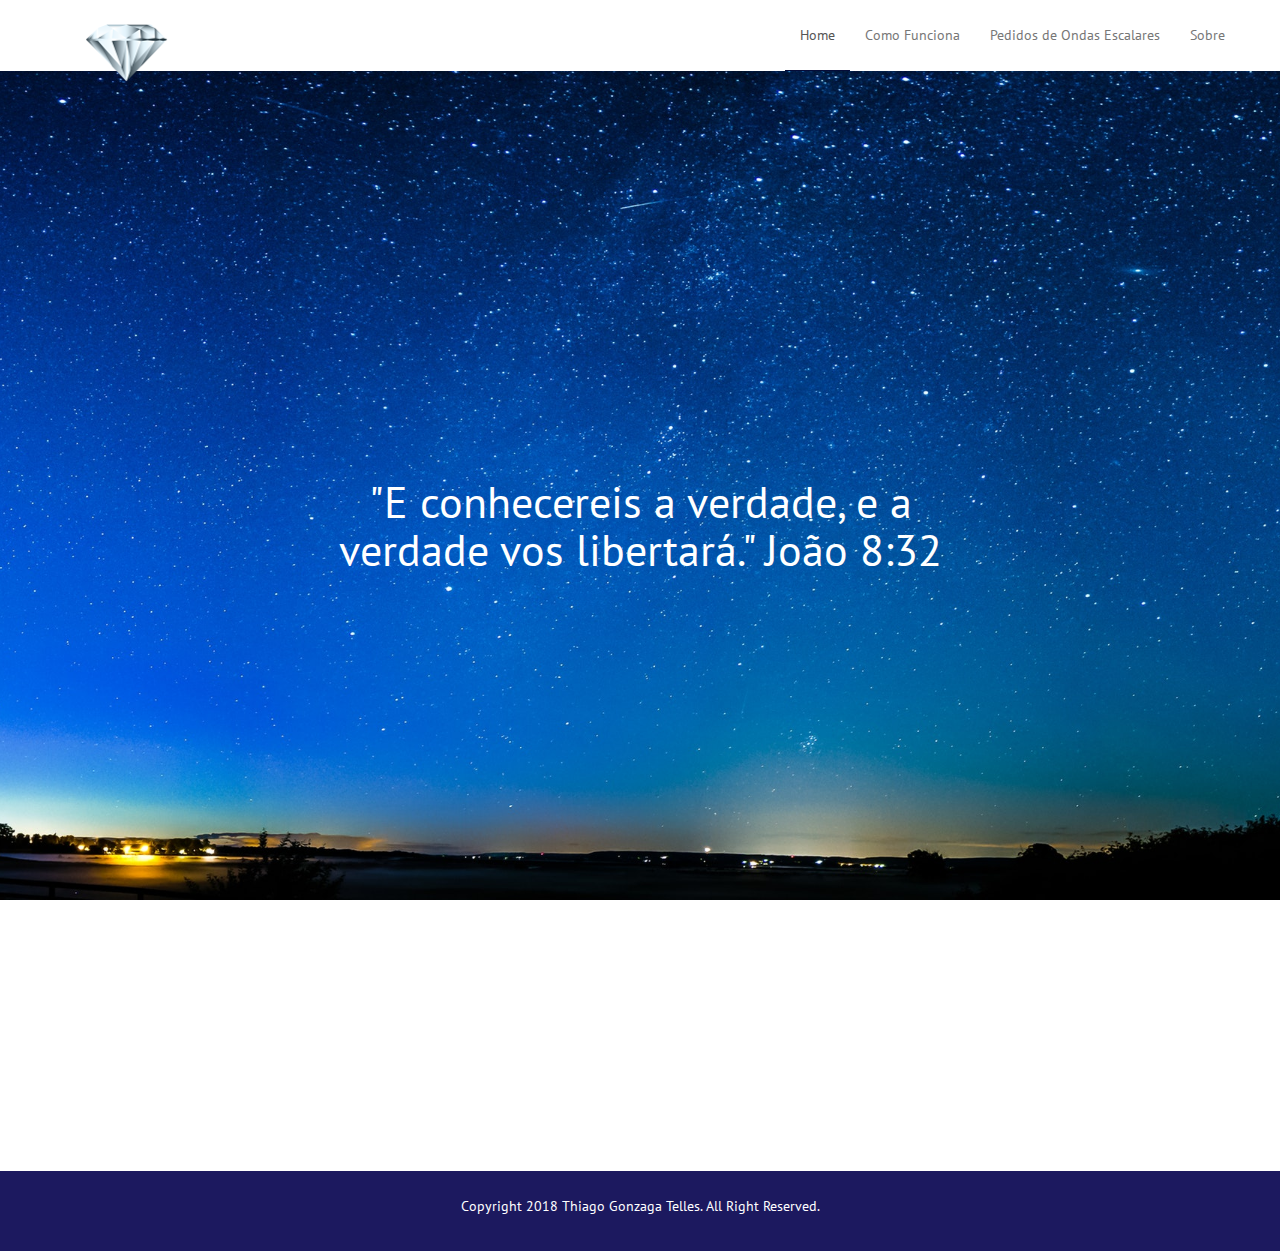
==== ComoFunciona.html @ bf932cc9 "11" ====
<!DOCTYPE html>
<html lang="pt-br">
    <head>
        <meta charset="utf-8">
        <meta http-equiv="X-UA-Compatible" content="IE=edge">
        <meta name="viewport" content="width=device-width, initial-scale=1">
        <meta name="description" content="">
        <meta name="author" content="Thiago Telles">
        <link rel="icon" href="img/favicon.png">
        <title>Astrea Ressonância Harmônica</title>
        <link href='//fonts.googleapis.com/css?family=PT+Sans' rel='stylesheet' type='text/css'>
        <!--CSS Files -->
        <link href="css/font-awesome.min.css" rel="stylesheet">
        <link href="css/bootstrap.min.css" rel="stylesheet">
        <link href="css/animate.css" rel="stylesheet">
        <link href="css/main.css" rel="stylesheet">
    </head>
    <body>
        <!--Header Start-->
        <header id="header">
            <!--Navbar Start -->
            <div id="nav-stick" class="navbar-wrapper">
                <div class="container">
                    <nav class="navbar navbar-default navbar-static-top">
                        <div class="container">
                            <div class="navbar-header ">
                                <button type="button" class="navbar-toggle collapsed" data-toggle="collapse" data-target="#navbar" aria-expanded="false" aria-controls="navbar">
                                <span class="sr-only">Toggle navigation</span>
                                <span class="icon-bar"></span>
                                <span class="icon-bar"></span>
                                <span class="icon-bar"></span>
                                </button>
                                <a class="navbar-brand logo logo-padding" href="index.html"><img src="img/logo.png" alt="Telles"></a>
                            </div>
                            <div id="navbar" class="navbar-collapse collapse">
                                <ul class="nav navbar-nav navbar-right">
                                    <li class="active"><a href="index.html">Home</a></li>
                                    <li><a href="ComoFunciona.html">Como Funciona</a></li>
                                    <li><a href="Pedido.html">Pedidos de Ondas Escalares</a></li>
                                    <li><a href="Sobre.html">Sobre</a></li>
                                </ul>
                            </div>
                        </div>
                    </nav>
                </div>
            </div>
            <!--Navbar End-->
        </header>
        <!--Header End-->
        <!--Banner Start-->
        <div class="banner m-bot-100">
            <div class="banner-text">
                <h1>"E conhecereis a verdade, e a verdade vos libertará." João 8:32</h1>
            </div>
            <div class="arrow-up"></div>
        </div>
        <!--Banner End-->
        <main id="main">
            <!--Featured Section start-->
            <div class="container-fluid m-bot-100 featured-section">
                <div class="row">
                    <div class="featured">
                

                
                    </div>
                </div>
            </div>
           
        </main>    
        <!-- Footer Start-->
        <footer id="footer">
            <div class="container">
                <div class="row">
                    <p class="credit text-center">Copyright 2018 Thiago Gonzaga Telles. All Right Reserved.</p>
                </div>
            </div>
        </footer>
        <!-- Footer End-->
        <!-- Scripts -->
        <script src="js/jquery.min.js"></script>
        <script src="js/bootstrap.min.js"></script>
        <script src="js/wow.min.js"></script>
        <script src="js/main.js"></script>
    </body>
</html>
---- css/main.css ----
/* ESTILOS GLOBAIS */
* {
  outline: none; 
  }

.navbar-brand, ul.nav li {
  transition: 0.4s; 
}
body {
  font-family: "PT Sans", sans-serif; 
}
  body p {
    color: #9b9b9b; 
}
h1 {
  font-size: 44px; 
}
a:hover {
  text-decoration: none; 
}
/* Header */
li.active, nav li:hover {
  border-bottom: 1px solid #050c38;
  transition: 0s; 
}
.navbar-default .navbar-nav > .active > a, .navbar-default .navbar-nav > .active > a:focus, .navbar-default .navbar-nav > .active > a:hover {
  background-color: transparent; 
}
ul.nav li {
  padding: 10px 0; 
  }
.arrow-up {
  width: 0;
  height: 0;
  border-left: 30px solid transparent;
  border-right: 30px solid transparent;
  border-bottom: 30px solid #fff;
  margin: 0 auto;
  position: absolute;
  bottom: 0;
  left: 0;
  right: 0;
  text-align: center;
  display: block; 
}
.banner {
  position: relative;
  background-image: url("../img/banner.jpg");
  background-size: cover;
  background-attachment: fixed;
  background-repeat: no-repeat;
  background-position: 50% 50%;
  height: 100vh; 
}
  .banner-text {
    text-align: center;
    color: #fff;
    position: absolute;
    top: 50%;
    left: 50%;
    transform: translate(-50%, -50%); 
}
.navbar-default {
  background: #fff;
  margin-bottom: 0;
  border: none; 
}
.sticky {
  position: fixed;
  width: 100%;
  transition: 0.4s; 
}
#nav-stick {
  background: #fff;
  width: 100%;
  z-index: 99; 
}
.zero-padding {
  padding: 0 !important; 
}
.logo-padding {
  padding-top: 24px; 
}
.m-bot-100 {
  margin-bottom: 100px; 
}
/* Featured Block */
.featured-item:before {
  content: '';
  position: absolute;
  height: 80%;
  width: 1px;
  background: #f41434;
  left: 0; 
}
.featured-img img {
  position: relative;
  width: 100%;
  left: 50%;
}
/* Input Styles */
.form {
  width: 100%;
  padding: 10px;
  background: transparent;
  border: 1px solid #e1e1e1;
  margin-bottom: 12px;
  color: #727272 !important;
  font-size: 13px;
  -webkit-transition: all 0.4s;
  -moz-transition: all 0.4s;
  transition: all 0.4s; 
}
.textarea {
  height: 200px;
  max-height: 200px;
  max-width: 100%; 
}
.form-btn {
  display: block;
  padding: 10px 30px;
  color: #fff;
  background: #BA0000;
  border: none;
  border-radius: 40px;
  outline: none;
  -webkit-transition: all 0.3s;
  -moz-transition: all 0.3s;
  transition: all 0.3s;
  margin: auto; 
}
  .form-btn:active {
    opacity: 0.9; 
}
center {
  margin-top: 330px; 
}
input {
  position: relative;
  z-index: 9999; 
}
.icones-sociais{
    text-align: center;
}
.icones-sociais li {
    display: inline-block;
}
.icones-sociais img{
    width: 64px;
    height: 64px;
    display: block;
}
/*Footer */
footer#footer {
  background: #1c195f;
  padding: 25px 0; 
}
  footer#footer p {
    color: #fff; 
}
/* RESPONSIVE CSS */
@media (min-width: 991px) {
  .featured-list {
    width: 65%; } }

@media (max-width: 767px) {
  .logo-padding {
    padding-top: 15px !important; }
  li.active, nav li:hover {
    border-bottom: 1px solid #fff;
    transition: 0s !important;
    background: #050c38;
    border-radius: 4px;
    color: #fff; }
  ul.nav a:hover, .nav .active a {
    color: #fff !important; }
  ul.nav li {
    padding: 0; } }

@media (max-width: 1300px) {
  .featured-list {
    padding: 20px 0 0; } }

@media (max-width: 991px) {
  .featured-img {
    margin-bottom: 100px; }
    .featured-img img {
      position: static;
      width: 100%; }
      .featured-img img:before {
        left: 70px;
        z-index: -1; }
  .featured-list {
    margin-top: 40px;
    margin-left: 13px;
    padding: 0; }
  .banner .banner-text {
    width: 90%; }
  .desc {
    overflow: hidden; }
  .icon {
    position: static;
    float: left;
    margin-right: 30px; }
  .featured:before {
    position: static; }
  .featured-item:before {
    left: 70px;
    z-index: -1;
    top: 10px; 
  } 
}
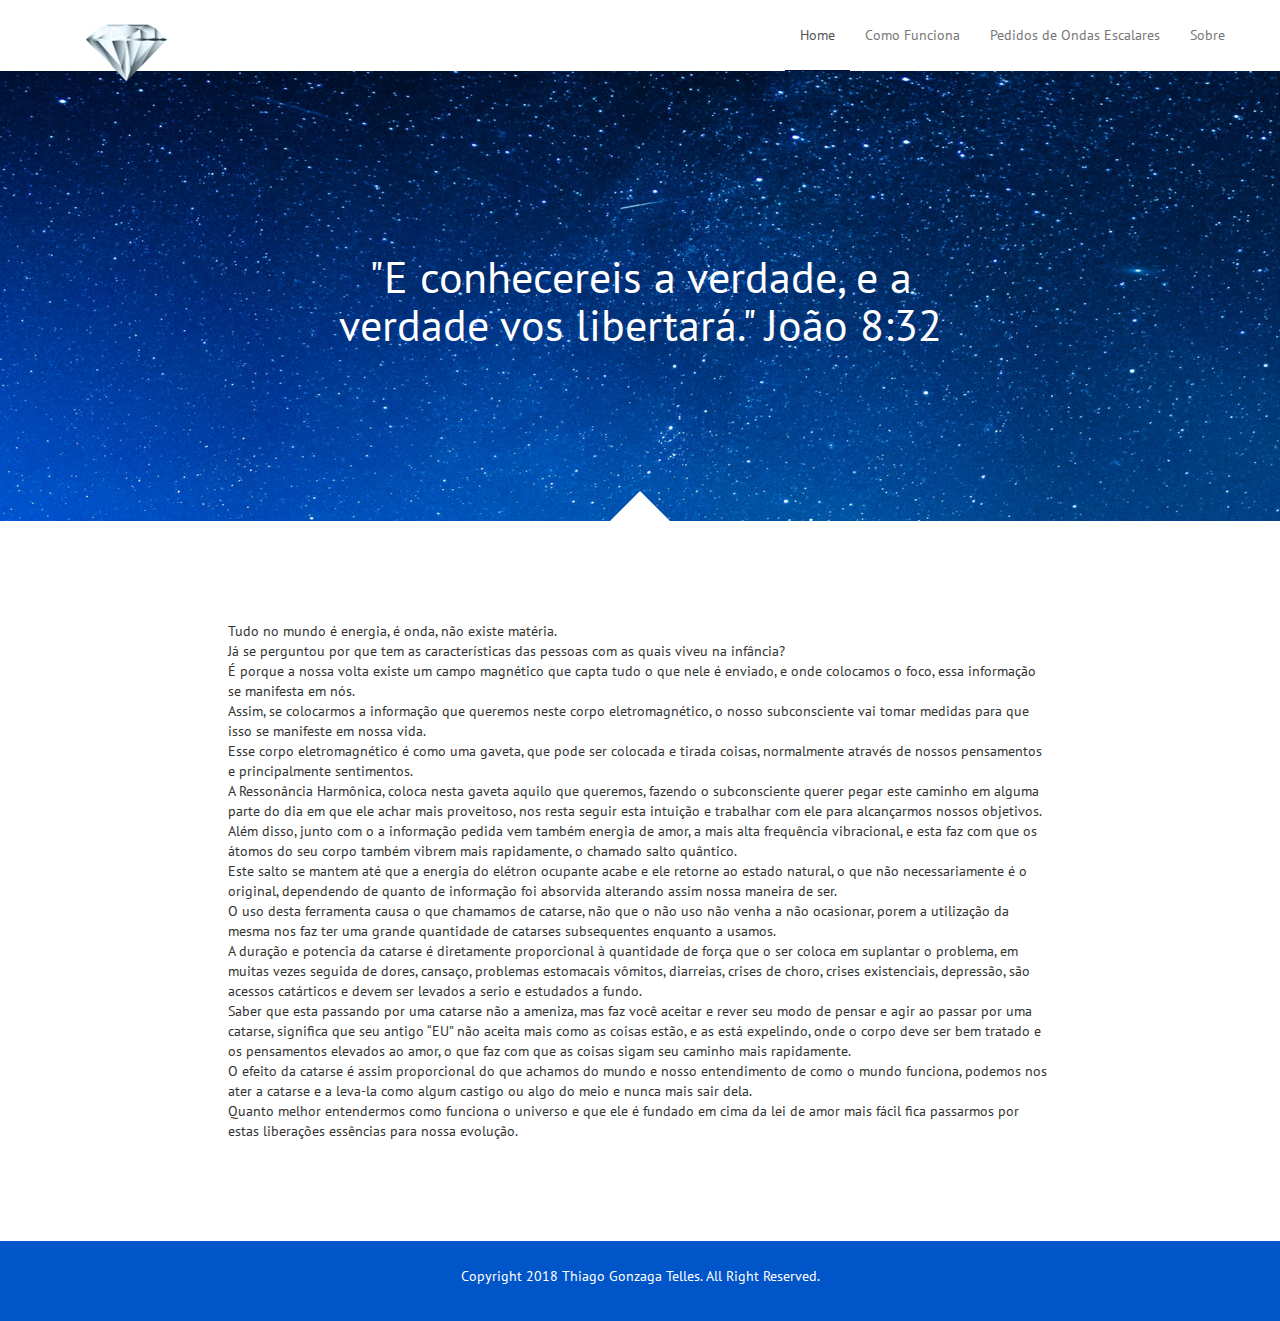
==== commit 4332bbd2: "ds" ====
--- a/ComoFunciona.html
+++ b/ComoFunciona.html
@@ -60,9 +60,38 @@
             <div class="container-fluid m-bot-100 featured-section">
                 <div class="row">
                     <div class="featured">
-                
+                         <div class="col-md-2">
+                        </div> 
+                        <div class="col-md-8">       
+                            Tudo no mundo é energia, é onda, não existe matéria.
+                            <br>
+                            Já se perguntou por que tem as características das pessoas com as quais viveu na infância?
+                            <br>                        
+                            É porque a nossa volta existe um campo magnético que capta tudo o que nele é enviado, e onde colocamos o foco, essa informação se manifesta em nós.
+                            <br>
+                            Assim, se colocarmos a informação que queremos neste corpo eletromagnético, o nosso subconsciente vai tomar medidas para que isso se manifeste em nossa vida.
+                            <br>
+                            Esse corpo eletromagnético é como uma gaveta, que pode ser colocada e tirada coisas, normalmente através de nossos pensamentos e principalmente sentimentos.
+                            <br>
+                            A Ressonância Harmônica, coloca nesta gaveta aquilo que queremos, fazendo o subconsciente querer pegar este caminho em alguma parte do dia em que ele achar mais proveitoso, nos resta seguir esta intuição e trabalhar com ele para alcançarmos nossos objetivos.
+                            <br>
+                            Além disso, junto com o a informação pedida vem também energia de amor, a mais alta frequência vibracional, e esta faz com que os átomos do seu corpo também vibrem mais rapidamente, o chamado salto quântico.
+                            <br>
+                            Este salto se mantem até que a energia do elétron ocupante acabe e ele retorne ao estado natural, o que não necessariamente é o original, dependendo de quanto de informação foi absorvida alterando assim nossa maneira de ser.
+                            <br>
+                            O uso desta ferramenta causa o que chamamos de catarse, não que o não uso não venha a não ocasionar, porem a utilização da mesma nos faz ter uma grande quantidade de catarses subsequentes enquanto a usamos.
+                            <br>    
+                            A duração e potencia da catarse é diretamente proporcional à quantidade de força que o ser coloca em suplantar o problema, em muitas vezes seguida de dores, cansaço, problemas estomacais vômitos, diarreias, crises de choro, crises existenciais, depressão, são acessos catárticos e devem ser levados a serio e estudados a fundo.
+                            <br>
+                            Saber que esta passando por uma catarse não a ameniza, mas faz você aceitar e rever seu modo de pensar e agir ao passar por uma catarse, significa que seu antigo “EU” não aceita mais como as coisas estão, e as está expelindo, onde o corpo deve ser bem tratado e os pensamentos elevados ao amor, o que faz com que as coisas sigam seu caminho mais rapidamente.
+                            <br>
+                            O efeito da catarse é assim proporcional do que achamos do mundo e nosso entendimento de como o mundo funciona, podemos nos ater a catarse e a leva-la como algum castigo ou algo do meio e nunca mais sair dela.
+                            <br>
+                            Quanto melhor entendermos como funciona o universo e que ele é fundado em cima da lei de amor mais fácil fica passarmos por estas liberações essências para nossa evolução.
 
-                
+                        </div>
+                        <div class="col-md-2">
+                        </div>                
                     </div>
                 </div>
             </div>
--- a/css/main.css
+++ b/css/main.css
@@ -50,7 +50,7 @@
   background-attachment: fixed;
   background-repeat: no-repeat;
   background-position: 50% 50%;
-  height: 100vh; 
+  height: 50vh; 
 }
   .banner-text {
     text-align: center;
@@ -152,7 +152,7 @@
 }
 /*Footer */
 footer#footer {
-  background: #1c195f;
+  background: #0055c9;
   padding: 25px 0; 
 }
   footer#footer p {
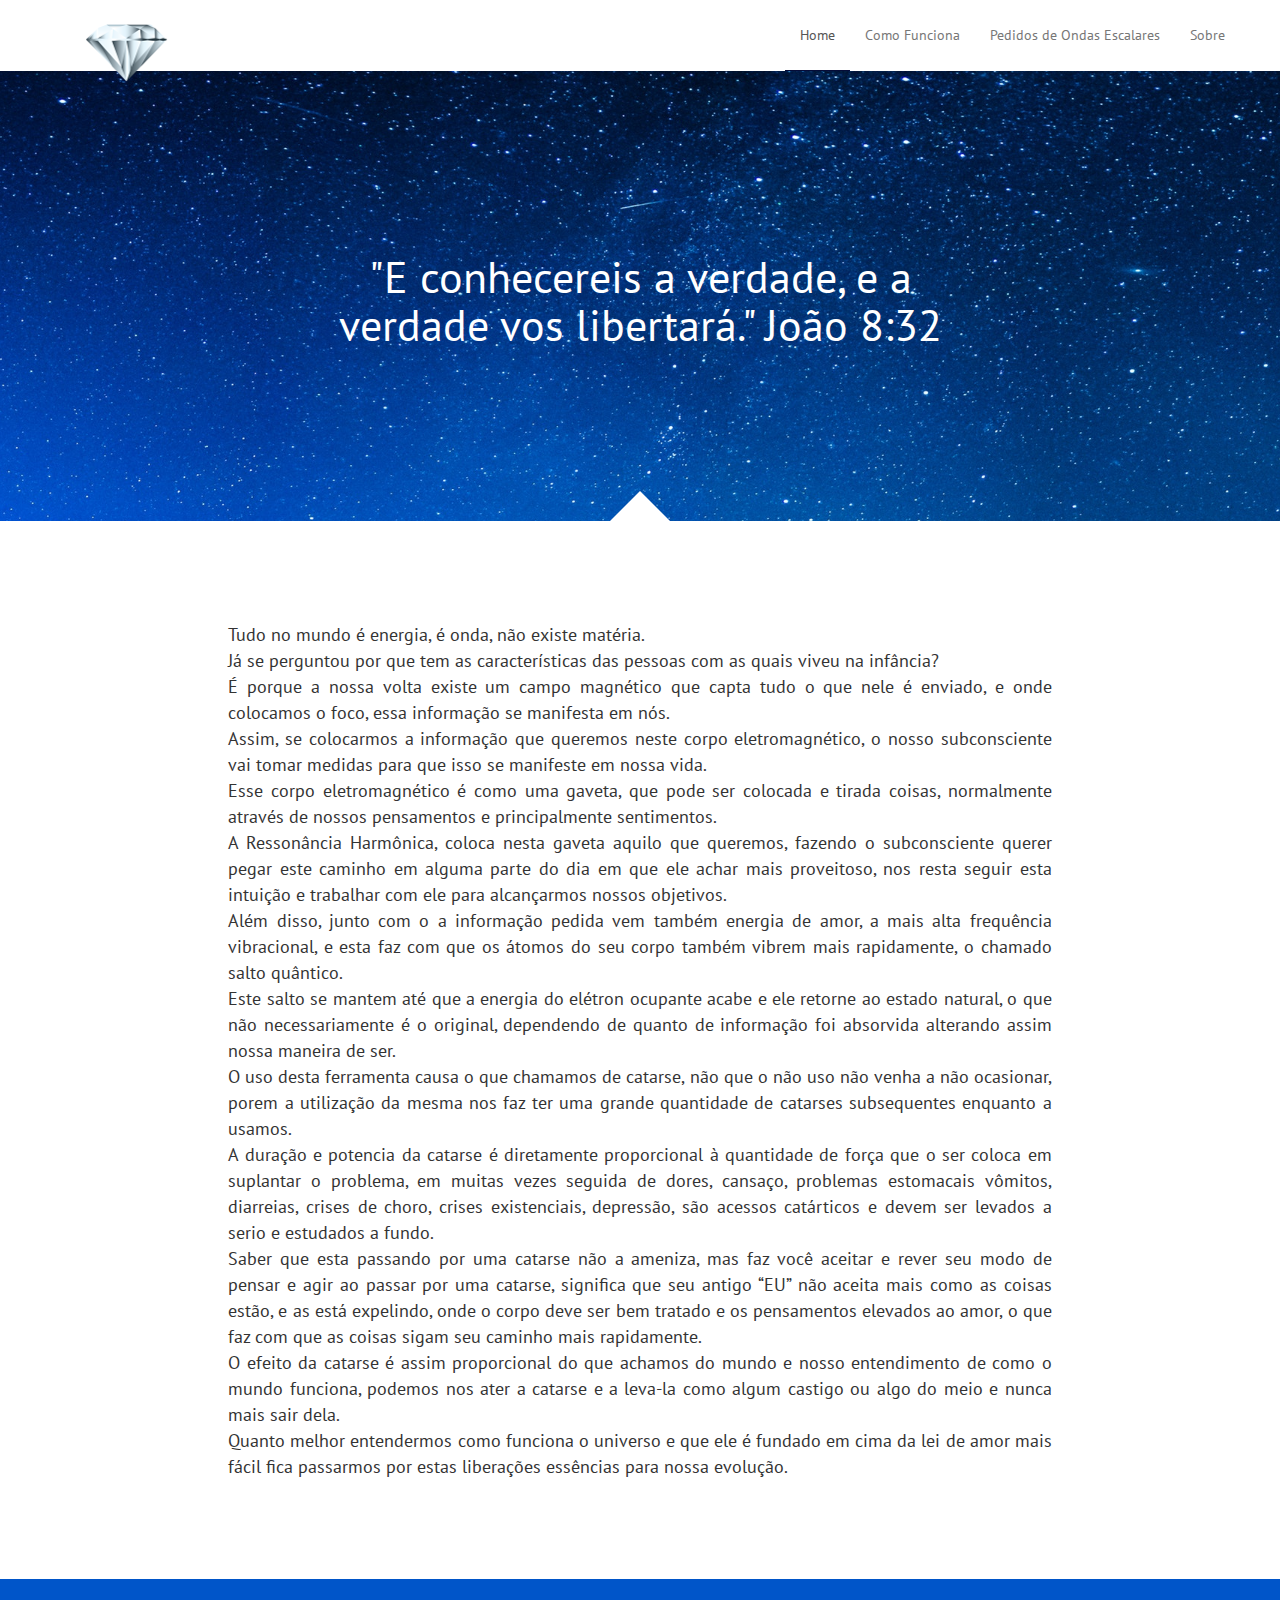
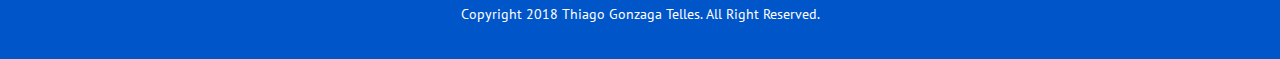
==== commit d9cf8922: "Update ComoFunciona.html" ====
--- a/ComoFunciona.html
+++ b/ComoFunciona.html
@@ -62,7 +62,7 @@
                     <div class="featured">
                          <div class="col-md-2">
                         </div> 
-                        <div class="col-md-8">       
+                        <div class="texts col-md-8">       
                             Tudo no mundo é energia, é onda, não existe matéria.
                             <br>
                             Já se perguntou por que tem as características das pessoas com as quais viveu na infância?
@@ -112,4 +112,4 @@
         <script src="js/wow.min.js"></script>
         <script src="js/main.js"></script>
     </body>
-</html>+</html>
--- a/css/main.css
+++ b/css/main.css
@@ -157,6 +157,10 @@
 }
   footer#footer p {
     color: #fff; 
+}
+.texts{
+  text-align: justify;
+  font-size: 1.3em;
 }
 /* RESPONSIVE CSS */
 @media (min-width: 991px) {
